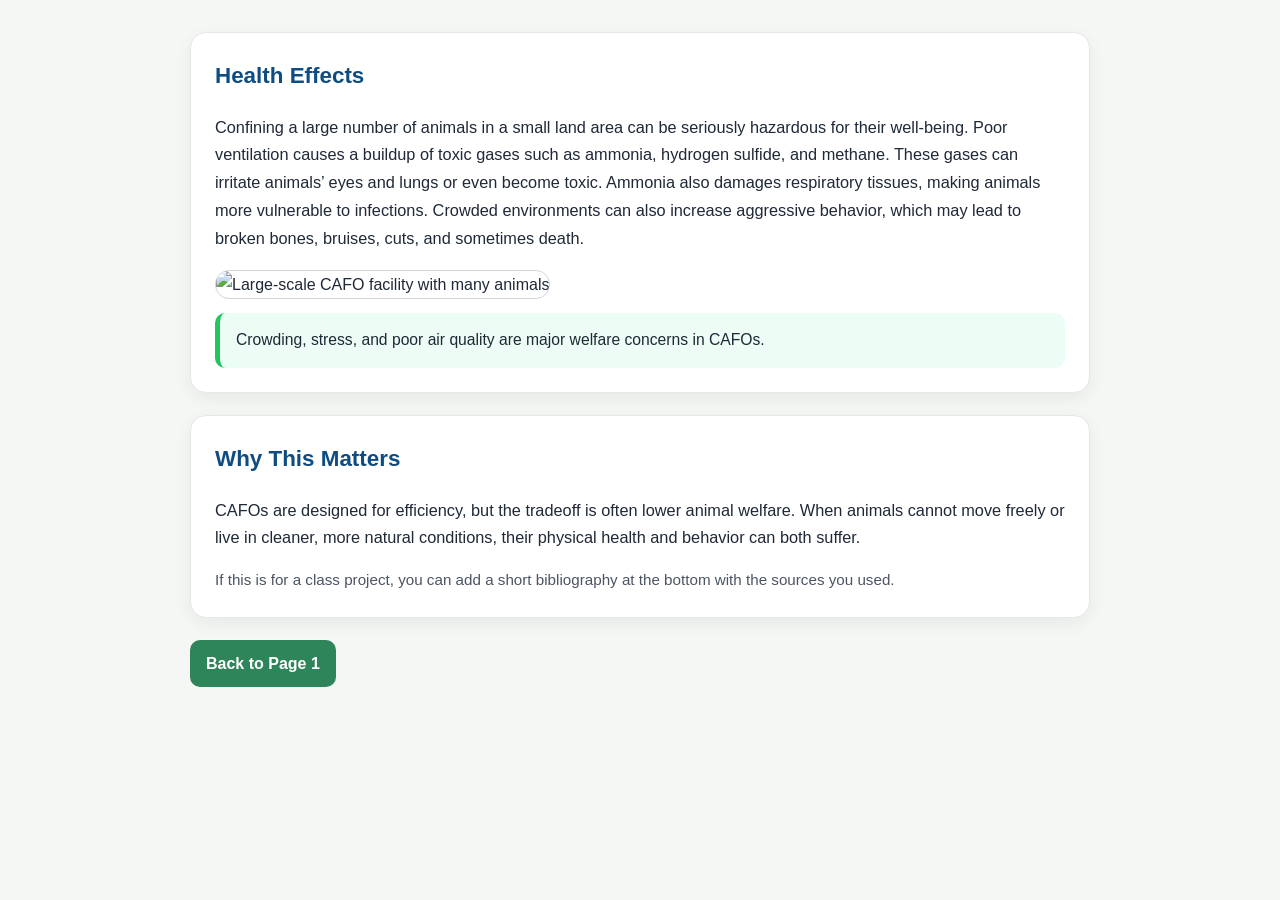
==== page2.html @ d82a3a19 "Create page2.html" ====
<!DOCTYPE html>
<html lang="en">
<head>
  <meta charset="UTF-8">
  <meta name="viewport" content="width=device-width, initial-scale=1.0">
  <title>How Do CAFOs Affect Livestock Animals? - Page 2</title>
  <style>
    body {
      font-family: Arial, sans-serif;
      margin: 0;
      background: #f4f7f4;
      color: #1f2937;
      line-height: 1.7;
    }
    .container {
      max-width: 900px;
      margin: 0 auto;
      padding: 32px 20px 48px;
    }
    section {
      background: white;
      border-radius: 16px;
      padding: 24px;
      margin-bottom: 22px;
      box-shadow: 0 6px 18px rgba(0,0,0,0.06);
      border: 1px solid #e5e7eb;
    }
    h2 { color: #0f4c81; margin-top: 0; font-size: 1.4rem; }
    p { font-size: 1.02rem; margin-bottom: 0; }
    img {
      width: 100%;
      max-width: 100%;
      height: auto;
      border-radius: 14px;
      margin-top: 18px;
      border: 1px solid #d1d5db;
    }
    .note {
      background: #ecfdf5;
      border-left: 5px solid #22c55e;
      padding: 14px 16px;
      border-radius: 10px;
      margin-top: 14px;
      font-size: 0.98rem;
    }
    .sources {
      font-size: 0.95rem;
      color: #4b5563;
    }
    .nav {
      display: flex;
      justify-content: space-between;
      margin-top: 10px;
    }
    .nav a {
      text-decoration: none;
      background: #2f855a;
      color: white;
      padding: 10px 16px;
      border-radius: 10px;
      font-weight: 600;
    }
    @media (max-width: 600px) {
      .container { padding: 18px 12px 36px; }
      section { padding: 18px; }
    }
  </style>
</head>
<body>
  <div class="container">
    <section>
      <h2>Health Effects</h2>
      <p>Confining a large number of animals in a small land area can be seriously hazardous for their well-being. Poor ventilation causes a buildup of toxic gases such as ammonia, hydrogen sulfide, and methane. These gases can irritate animals’ eyes and lungs or even become toxic. Ammonia also damages respiratory tissues, making animals more vulnerable to infections. Crowded environments can also increase aggressive behavior, which may lead to broken bones, bruises, cuts, and sometimes death.</p>
      <img src="https://www.ewg.org/sites/default/files/styles/wide_standard_xl/public/blog/CAFOBlog.jpg?h=2e181f1f&itok=ntE13rsD" alt="Large-scale CAFO facility with many animals">
      <div class="note">Crowding, stress, and poor air quality are major welfare concerns in CAFOs.</div>
    </section>

    <section>
      <h2>Why This Matters</h2>
      <p>CAFOs are designed for efficiency, but the tradeoff is often lower animal welfare. When animals cannot move freely or live in cleaner, more natural conditions, their physical health and behavior can both suffer.</p>
      <p class="sources">If this is for a class project, you can add a short bibliography at the bottom with the sources you used.</p>
    </section>

    <div class="nav">
      <a href="index.html">Back to Page 1</a>
    </div>
  </div>
</body>
</html>
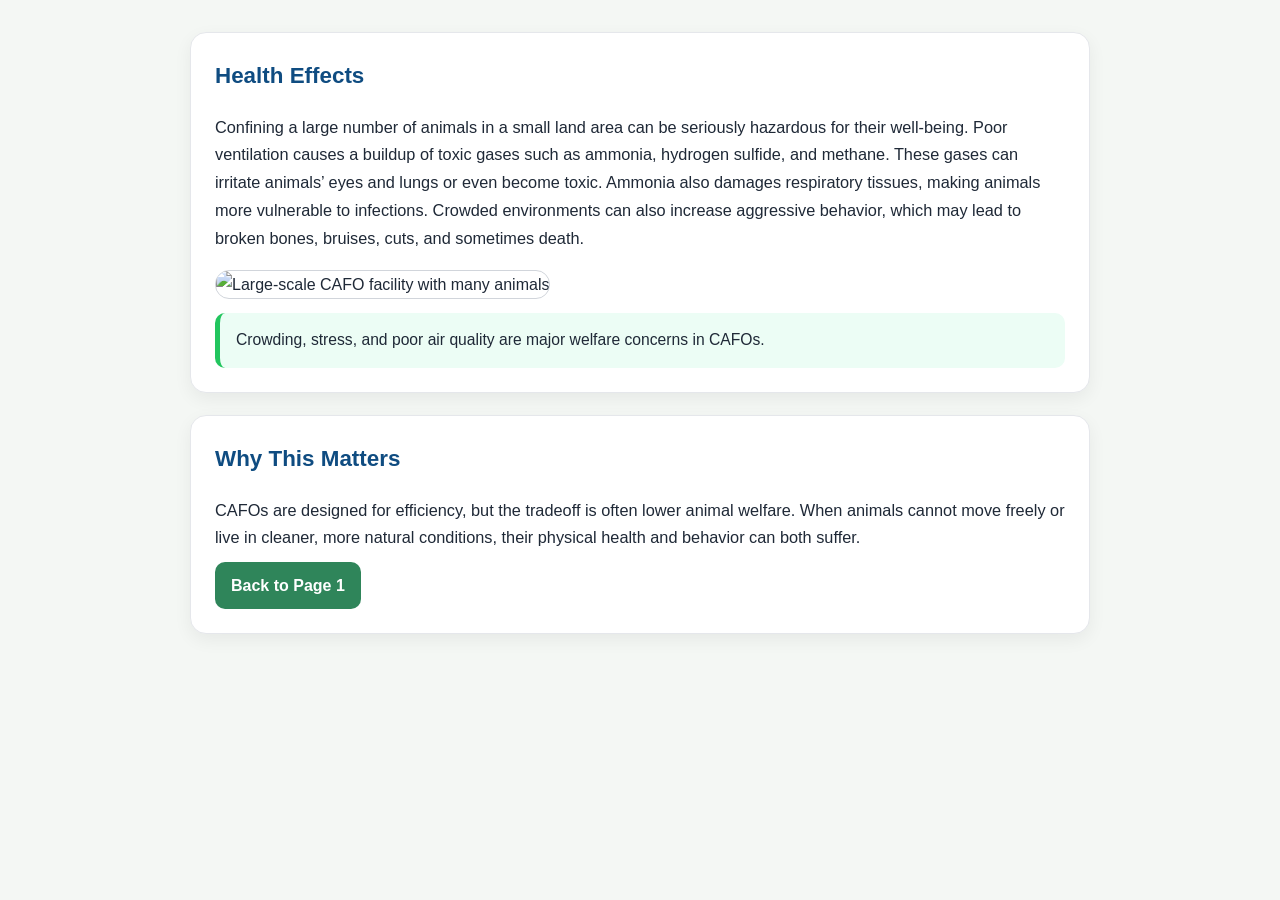
==== commit 6c5a3644: "Update page2.html" ====
--- a/page2.html
+++ b/page2.html
@@ -78,8 +78,7 @@
     <section>
       <h2>Why This Matters</h2>
       <p>CAFOs are designed for efficiency, but the tradeoff is often lower animal welfare. When animals cannot move freely or live in cleaner, more natural conditions, their physical health and behavior can both suffer.</p>
-      <p class="sources">If this is for a class project, you can add a short bibliography at the bottom with the sources you used.</p>
-    </section>
+      
 
     <div class="nav">
       <a href="index.html">Back to Page 1</a>
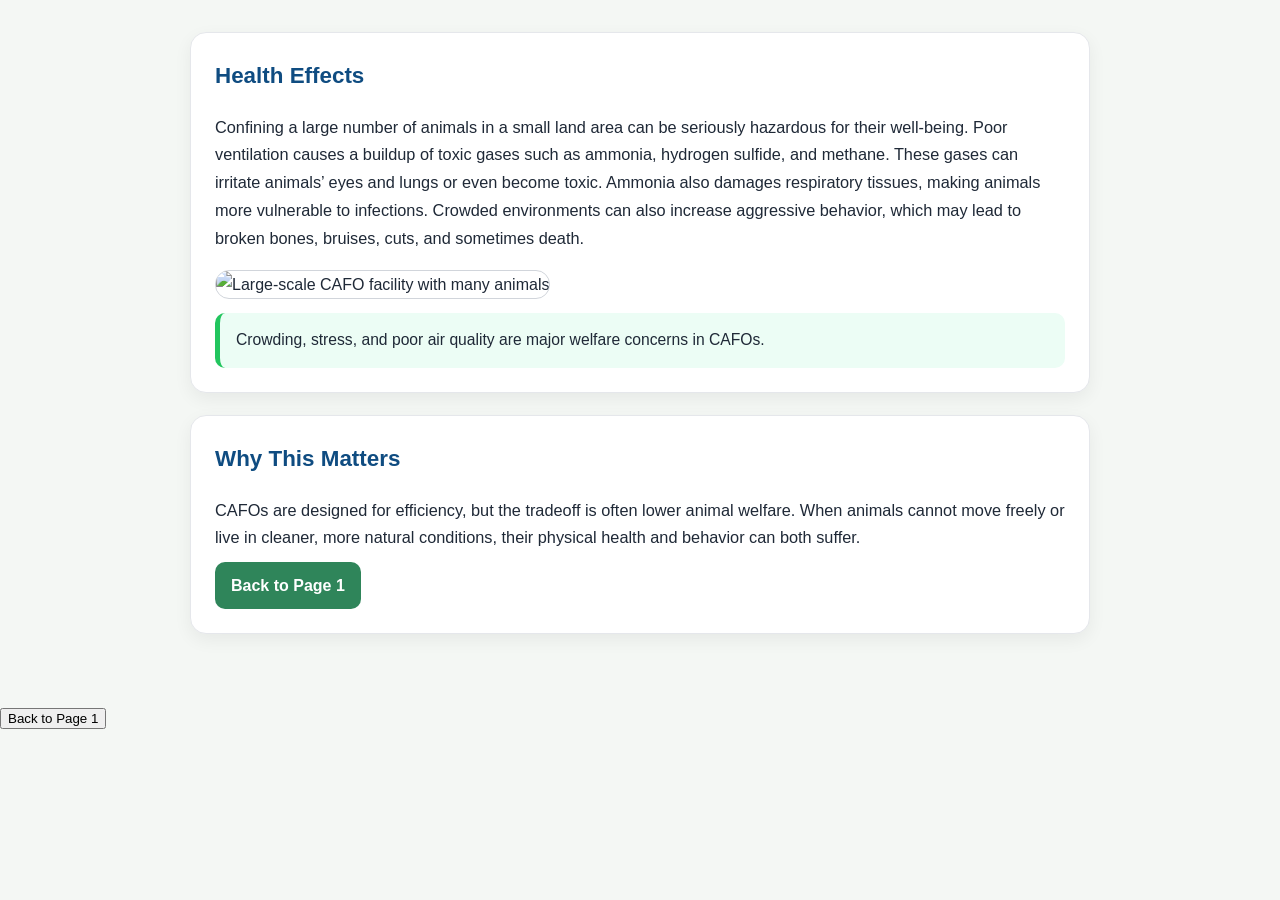
==== commit 970facf1: "Update page2.html" ====
--- a/page2.html
+++ b/page2.html
@@ -86,3 +86,10 @@
   </div>
 </body>
 </html>
+<button id="goPage1">Back to Page 1</button>
+
+<script>
+  document.getElementById("goPage1").addEventListener("click", function () {
+    window.location.href = "index.html";
+  });
+</script>
